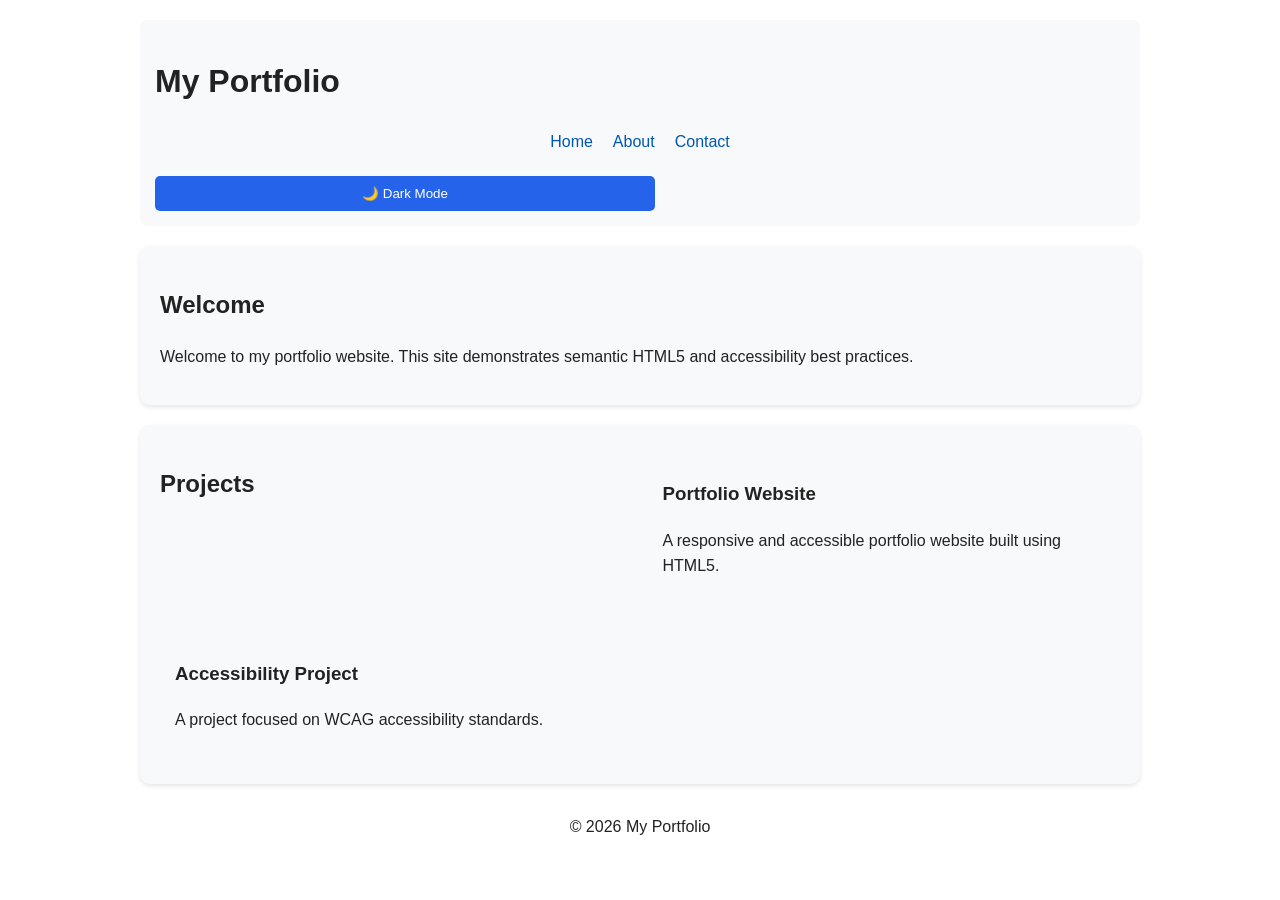
==== index.html @ 47093844 "Completed Task 2" ====
<!DOCTYPE html>
<html lang="en">
<head>
    <meta charset="UTF-8">
    <meta name="description" content="Personal portfolio showcasing my projects, skills, and contact information.">
    <meta name="viewport" content="width=device-width, initial-scale=1.0">
    <title>My Portfolio - Home</title>
    <link rel="stylesheet" href="style.css">
</head>
<body>

<a href="#main-content" class="skip-link">Skip to Main Content</a>

<header>
    <h1>My Portfolio</h1>

    <nav aria-label="Main Navigation">
        <ul>
<li><a href="index.html" aria-current="page">Home</a></li>
<li><a href="about.html">About</a></li>
<li><a href="contact.html">Contact</a></li>
        </ul>
    </nav>
    <button id="themeBtn">🌙 Dark Mode</button>
</header>

<main id="main-content">

    <section>
        <h2>Welcome</h2>
        <p>Welcome to my portfolio website. This site demonstrates semantic HTML5 and accessibility best practices.</p>
    </section>

    <section>
        <h2>Projects</h2>

        <article>
            <h3>Portfolio Website</h3>
            <p>A responsive and accessible portfolio website built using HTML5.</p>
        </article>

        <article>
            <h3>Accessibility Project</h3>
            <p>A project focused on WCAG accessibility standards.</p>
        </article>
    </section>

</main>

<footer>
    <p>&copy; 2026 My Portfolio</p>
</footer>

<script>
const themeBtn = document.getElementById("themeBtn");

if (localStorage.getItem("theme") === "dark") {
    document.body.classList.add("dark-mode");
}

themeBtn.addEventListener("click", function() {
    document.body.classList.toggle("dark-mode");

    if (document.body.classList.contains("dark-mode")) {
        localStorage.setItem("theme", "dark");
    } else {
        localStorage.setItem("theme", "light");
    }
});
</script>

</body>
</html>
---- style.css ----
:root{
    --bg-color:#ffffff;
    --text-color:#222222;
    --card-color:#f8f9fa;
}

body{
    font-family: Arial, sans-serif;
    max-width: 900px;
    margin: auto;
    padding: 20px;
    line-height: 1.6;
    background: var(--bg-color);
    color: var(--text-color);
}

/* Headings */
h1,
h2,
h3{
    color: var(--text-color);
}

/* Header */
header{
    background-color: var(--card-color);
    padding: 15px;
    border-radius: 8px;
}

/* Navigation */
nav ul{
    display: flex;
    justify-content: center;
    gap: 20px;
    list-style: none;
    padding: 0;
}

nav li{
    display: inline;
}

a{
    color:#0056b3;
    text-decoration:none;
}

a:hover,
a:focus{
    text-decoration:underline;
}

/* Skip Link */
.skip-link{
    position:absolute;
    left:-9999px;
    top:auto;
}

.skip-link:focus{
    left:10px;
    top:10px;
    background:white;
    padding:10px;
    border:2px solid black;
    z-index:1000;
}

/* Main Content */
main{
    margin-top:20px;
}

/* Sections */
section{
    background: var(--card-color);
    padding:20px;
    margin:20px 0;
    border-radius:10px;
    box-shadow:0 2px 5px rgba(0,0,0,0.1);
}

section:hover{
    transform:translateY(-5px);
    transition:0.3s;
}

/* Project Cards */
article{
    background: var(--card-color);
    padding:15px;
    border-radius:10px;
}

/* CSS Grid for Projects */
main section:nth-of-type(2){
    display:grid;
    gap:15px;
}

/* Form Elements */
input,
textarea,
button{
    width:100%;
    max-width:500px;
    padding:10px;
    margin-top:5px;
    box-sizing:border-box;
}

/* Buttons */
button{
    background:#2563eb;
    color:white;
    border:none;
    padding:10px 15px;
    border-radius:5px;
    cursor:pointer;
}

button:hover{
    opacity:0.9;
}

/* Focus Styles */
a:focus,
button:focus,
input:focus,
textarea:focus{
    outline:2px solid black;
}

/* Footer */
footer{
    margin-top:30px;
    text-align:center;
}

/* Tablet Layout */
@media (min-width:768px){

    body{
        max-width:1000px;
    }

    main section:nth-of-type(2){
        grid-template-columns:1fr 1fr;
    }
}

/* Dark Mode */
.dark-mode{
    --bg-color:#121212;
    --text-color:#ffffff;
    --card-color:#1e1e1e;
}

.dark-mode a{
    color:#66b3ff;
}
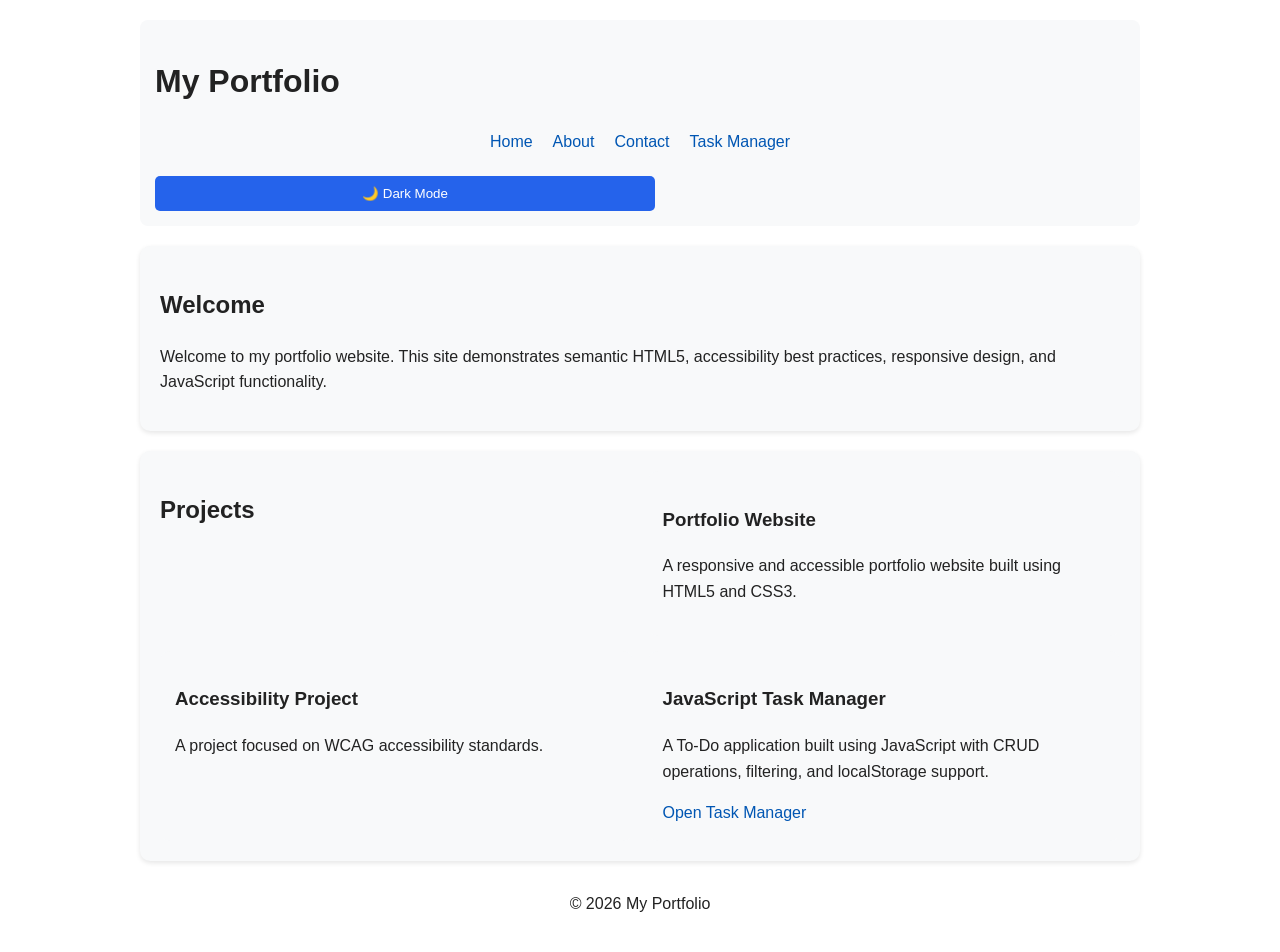
==== commit 73a0319d: "Final portfolio project with JavaScript Task Manager" ====
--- a/index.html
+++ b/index.html
@@ -5,6 +5,7 @@
     <meta name="description" content="Personal portfolio showcasing my projects, skills, and contact information.">
     <meta name="viewport" content="width=device-width, initial-scale=1.0">
     <title>My Portfolio - Home</title>
+
     <link rel="stylesheet" href="style.css">
 </head>
 <body>
@@ -12,23 +13,34 @@
 <a href="#main-content" class="skip-link">Skip to Main Content</a>
 
 <header>
+
     <h1>My Portfolio</h1>
 
     <nav aria-label="Main Navigation">
         <ul>
-<li><a href="index.html" aria-current="page">Home</a></li>
-<li><a href="about.html">About</a></li>
-<li><a href="contact.html">Contact</a></li>
+            <li><a href="index.html" aria-current="page">Home</a></li>
+            <li><a href="about.html">About</a></li>
+            <li><a href="contact.html">Contact</a></li>
+            <li><a href="todo.html">Task Manager</a></li>
         </ul>
     </nav>
+
     <button id="themeBtn">🌙 Dark Mode</button>
+
 </header>
 
 <main id="main-content">
 
     <section>
         <h2>Welcome</h2>
-        <p>Welcome to my portfolio website. This site demonstrates semantic HTML5 and accessibility best practices.</p>
+
+        <p>
+            Welcome to my portfolio website.
+            This site demonstrates semantic HTML5,
+            accessibility best practices,
+            responsive design,
+            and JavaScript functionality.
+        </p>
     </section>
 
     <section>
@@ -36,13 +48,33 @@
 
         <article>
             <h3>Portfolio Website</h3>
-            <p>A responsive and accessible portfolio website built using HTML5.</p>
+
+            <p>
+                A responsive and accessible portfolio
+                website built using HTML5 and CSS3.
+            </p>
         </article>
 
         <article>
             <h3>Accessibility Project</h3>
-            <p>A project focused on WCAG accessibility standards.</p>
+
+            <p>
+                A project focused on WCAG accessibility standards.
+            </p>
         </article>
+
+        <article>
+            <h3>JavaScript Task Manager</h3>
+
+            <p>
+                A To-Do application built using JavaScript
+                with CRUD operations, filtering,
+                and localStorage support.
+            </p>
+
+            <a href="todo.html">Open Task Manager</a>
+        </article>
+
     </section>
 
 </main>
@@ -52,13 +84,15 @@
 </footer>
 
 <script>
+
 const themeBtn = document.getElementById("themeBtn");
 
 if (localStorage.getItem("theme") === "dark") {
     document.body.classList.add("dark-mode");
 }
 
-themeBtn.addEventListener("click", function() {
+themeBtn.addEventListener("click", function () {
+
     document.body.classList.toggle("dark-mode");
 
     if (document.body.classList.contains("dark-mode")) {
@@ -66,7 +100,9 @@
     } else {
         localStorage.setItem("theme", "light");
     }
+
 });
+
 </script>
 
 </body>
--- a/style.css
+++ b/style.css
@@ -159,4 +159,124 @@
 
 .dark-mode a{
     color:#66b3ff;
+}
+
+.todo-container{
+  width: 90%;
+  max-width: 500px;
+  margin: 50px auto;
+  padding: 20px;
+  border-radius: 10px;
+  box-shadow: 0 0 10px rgba(0,0,0,0.1);
+  text-align: center;
+}
+
+.input-section{
+  display: flex;
+  gap: 10px;
+  margin-bottom: 20px;
+}
+
+.input-section input{
+  flex: 1;
+  padding: 10px;
+}
+
+.input-section button{
+  padding: 10px 20px;
+}
+
+.filter-buttons{
+  margin-bottom: 20px;
+}
+
+.filter-buttons button{
+  margin: 5px;
+  padding: 8px 15px;
+}
+
+#taskList{
+  padding: 0;
+}
+
+#taskList li{
+  list-style: none;
+  background: #f2f2f2;
+  margin: 10px 0;
+  padding: 12px;
+  display: flex;
+  justify-content: space-between;
+  align-items: center;
+  border-radius: 5px;
+}
+
+.completed{
+  text-decoration: line-through;
+  opacity: 0.6;
+}
+
+.task-buttons button{
+  margin-left: 5px;
+  padding: 5px 10px;
+}
+
+/* TASK MANAGER DARK MODE */
+
+.dark-mode .todo-container{
+    background: #1e1e1e;
+}
+
+.dark-mode #taskList li{
+    background: #2c2c2c;
+    color: white;
+}
+
+.dark-mode input,
+.dark-mode textarea{
+    background: #2c2c2c;
+    color: white;
+    border: 1px solid #555;
+}
+
+/* TASK BUTTONS */
+
+.task-buttons{
+    display: flex;
+    gap: 5px;
+}
+
+/* RESPONSIVE TODO APP */
+
+@media (max-width:600px){
+
+    .input-section{
+        flex-direction: column;
+    }
+
+    .filter-buttons{
+        display: flex;
+        flex-wrap: wrap;
+        justify-content: center;
+    }
+
+}
+
+/* FIX TASK INPUT SIZE */
+
+.todo-container input{
+    width: 100%;
+}
+
+.input-section{
+    display: flex;
+    align-items: center;
+}
+
+.input-section input{
+    flex: 1;
+}
+
+.input-section button{
+    width: auto;
+    min-width: 120px;
 }
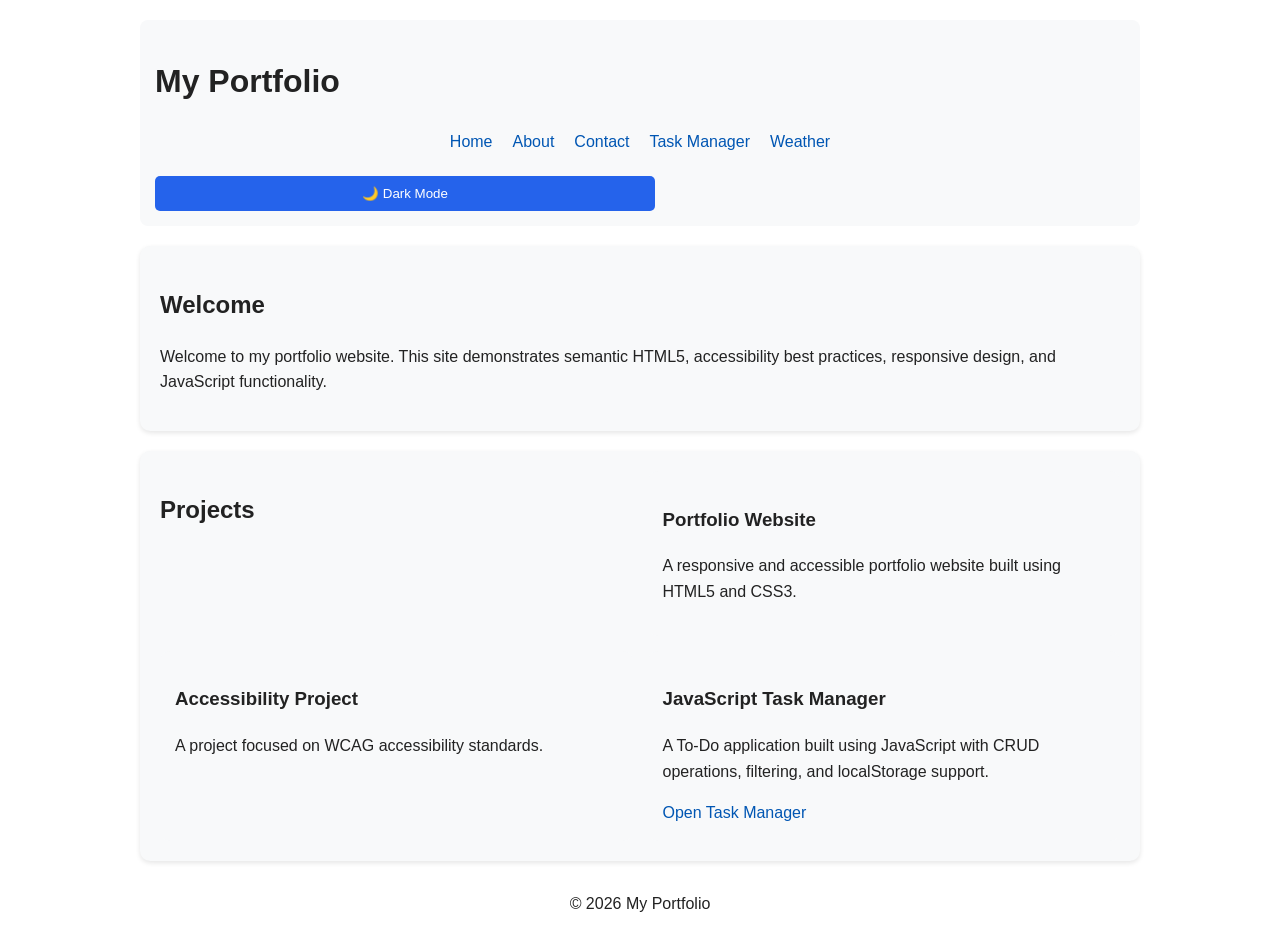
==== commit a98cd7cd: "Added Weather Dashboard with Dark Mode" ====
--- a/index.html
+++ b/index.html
@@ -22,6 +22,7 @@
             <li><a href="about.html">About</a></li>
             <li><a href="contact.html">Contact</a></li>
             <li><a href="todo.html">Task Manager</a></li>
+            <li><a href="weather.html">Weather</a></li>
         </ul>
     </nav>
 
--- a/style.css
+++ b/style.css
@@ -279,4 +279,13 @@
 .input-section button{
     width: auto;
     min-width: 120px;
+}
+
+#weatherResult{
+    margin-top: 20px;
+    text-align: center;
+}
+
+#weatherResult p{
+    margin: 10px 0;
 }
